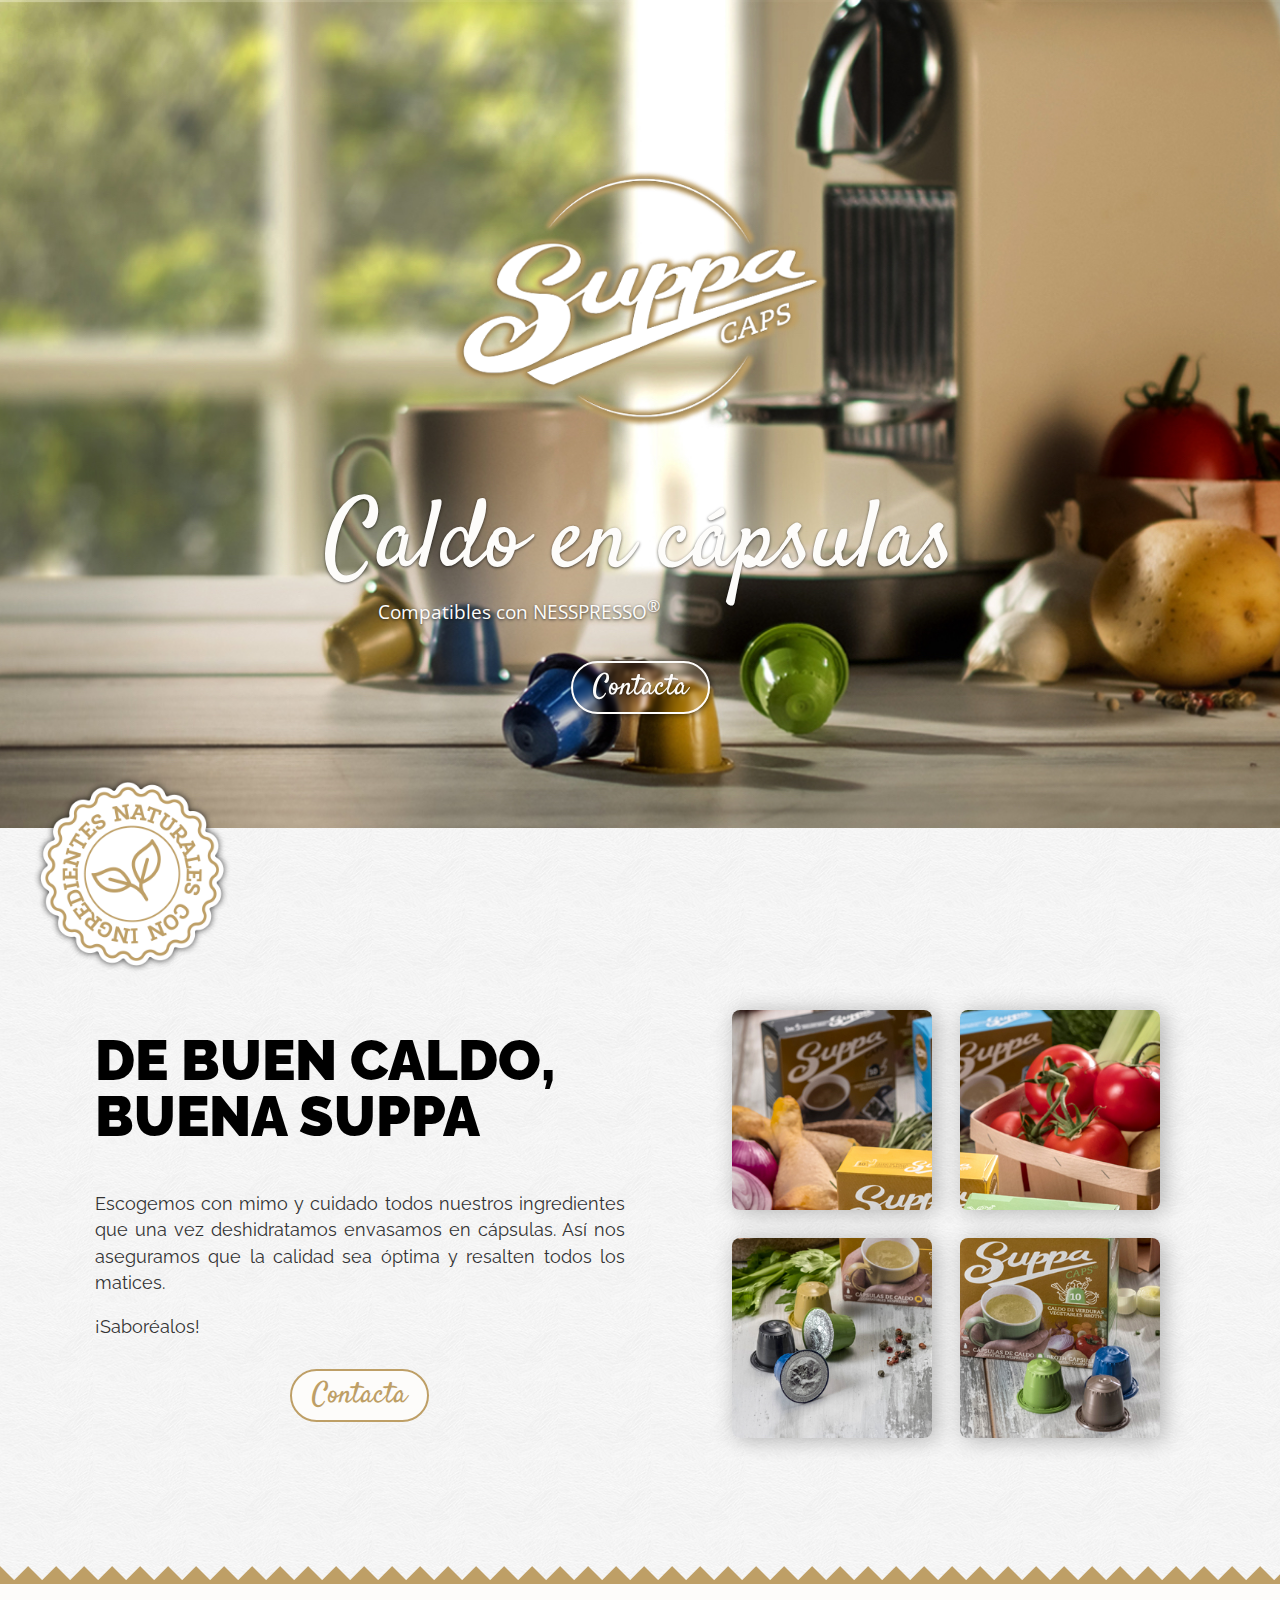
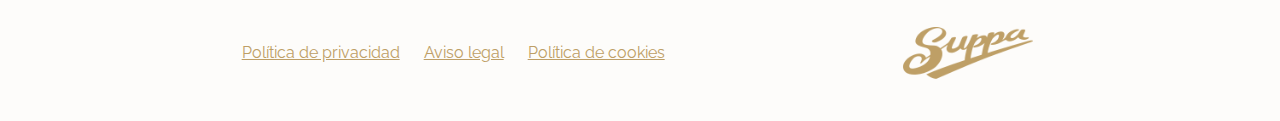
==== index.html @ 43b53b3e "Test preload remove" ====
<!DOCTYPE html>
<html lang="es-ES">

<head>
	<title>Suppa Caps - Caldo en cápsulas</title>
	<meta name="description"
		content="Caldo en cápsulas, compatible con Nespresso. Escoge entre caldo de pollo, caldo de verduras, miso instantáneo, caldo de carne y caldo de pescado.">
	<meta charset="UTF-8">
	<meta name="viewport" content="width=device-width, initial-scale=1.0">
	<link rel="manifest" href="manifest.webmanifest">
	<link rel="robots" href="robots.txt">
	<meta name='robots' content='max-image-preview:large' />
	<link rel="canonical" href="https://suppacaps.com">

	<!-- region OG Media-->
	<meta property='og:title' content='Suppa Caps - Caldo en cápsulas' />
	<meta property='og:image' content='https://suppacaps.com/assets/img/suppa.png' />
	<meta property='og:description'
		content='Caldo en cápsulas, compatible con Nespresso. Escoge entre caldo de pollo, caldo de verduras, miso instantáneo, caldo de carne y caldo de pescado.' />
	<!-- endregion OG Media-->
	<meta name="theme-color" content="#be9f66" />
	<link rel="profile" href="https://gmpg.org/xfn/11">
	<link rel="icon" href="/assets/img/suppa-150x86.png" sizes="32x32" />
	<link rel="icon" href="/assets/img/suppa.png" sizes="192x192" />
	<link rel="apple-touch-icon" href="/assets/img/suppa.png" />
	<meta name="msapplication-TileImage" content="/assets/img/suppa.png" />

	<!-- region preconnects -->
	<link rel="dns-prefetch" href="https://google-analytics.com">
	<link rel="preconnect" href="https://google-analytics.com" crossorigin>
	<!-- endregion preconnects-->
	
	<!-- region preloads -->
	<!--<link rel="preload" href="/assets/img/slide1.jpg" as="image">
	<link rel="preload" href="/assets/img/supp-rounded-logo-white-shadowed.png" as="image">-->
	<!-- endregion preloads -->

	<!-- region fonts -->
	<link rel="dns-prefetch" href="https://fonts.gstatic.com">
	<link rel="preconnect" href="https://fonts.gstatic.com" crossorigin>
	<link rel="preload" as="style"
		href="https://fonts.googleapis.com/css?family=Satisfy:400italic,600italic,300,400,600,700,800|Open+Sans:600%2C400%7CRaleway%3A300%2C400%2C500%2C600%2C700%2C800%2C900&subset=latin,latin-ext,cyrillic,cyrillic-ext&display=swap">
	<link rel="stylesheet" media="print" onload="this.onload=null;this.removeAttribute('media');"
		href="https://fonts.googleapis.com/css?family=Satisfy:400italic,600italic,300,400,600,700,800|Open+Sans:600%2C400%7CRaleway%3A300%2C400%2C500%2C600%2C700%2C800%2C900&subset=latin,latin-ext,cyrillic,cyrillic-ext&display=swap">
	<noscript>
		<link rel="stylesheet"
			href="https://fonts.googleapis.com/css?family=Satisfy:400italic,600italic,300,400,600,700,800|Open+Sans:600%2C400%7CRaleway%3A300%2C400%2C500%2C600%2C700%2C800%2C900&subset=latin,latin-ext,cyrillic,cyrillic-ext&display=swap">
	</noscript>
	<!--endregion fonts-->

	<link rel="stylesheet" href="/assets/css/styles.css" async defer>

	<meta name="google-site-verification" content="Axa9X6Wo3d7UPa6Ewwt0PHG1X1RGajSQG8cs7bwGA0A" />

	<!-- Google tag (gtag.js) -->
	<script async src="https://www.googletagmanager.com/gtag/js?id=G-JDSNF66H5Q"></script>
	<script>
		window.dataLayer = window.dataLayer || [];
		function gtag() { dataLayer.push(arguments); }
		gtag('js', new Date());

		gtag('config', 'G-JDSNF66H5Q');
	</script>
</head>

<body>
	<!-- Google Tag Manager (noscript) -->
	<noscript><iframe src="https://www.googletagmanager.com/ns.html?id=GTM-WFZ5VNM4" height="0" width="0"
			style="display:none;visibility:hidden"></iframe></noscript>
	<!-- End Google Tag Manager (noscript) -->
	<h1 class="fallback">
		Suppa Caps
	</h1>
	<h2 class="fallback">
		Caldo en cápsulas
	</h2>
	<div class="main" id="cta">
		<div class="cta-container">
			<a href="/#cta" class="logo-wrapper">
				<img src="/assets/img/supp-rounded-logo-white-shadowed.png" height="492" width="492"
					alt="Suppa Caps - Caldo en cápsulas">
			</a>
			<div class="text">
				<h1>Caldo en cápsulas</h1>
				<div class="description">Compatibles con NESSPRESSO<sup>®</sup></div>
			</div>
			<a class="contact-btn" href="mailto:info@suppacaps.com">Contacta</a>
		</div>
	</div>
	<div class="section secondary-action">
		<img class="badge-natural" src="/assets/img/seal.png" alt="Con ingredientes naturales"
			title="Con ingredientes naturales" loading="lazy" decoding="async">
		<div class="suppa-gallery">
			<div class="texts">
				<h2>De buen caldo, buena suppa</h2>
				<p>Escogemos con mimo y cuidado todos nuestros ingredientes que una vez deshidratamos envasamos en
					cápsulas. Así nos aseguramos que la calidad sea óptima y resalten todos los matices. </p>
				<p>¡Saboréalos!</p>
				<a class="contact-btn-simple" href="mailto:info@suppacaps.com">Contacta</a>
			</div>
			<div class="images images-cta">
				<img src="/assets/img/suppa-block-1.jpg" height="270" width="270" alt="Caldo de pollo" loading="lazy" decoding="async">
				<img src="/assets/img/suppa-block-2.jpg" height="270" width="270" alt="Caldo de verduras" loading="lazy" decoding="async">
				<img src="/assets/img/suppa-block-3.jpg" height="270" width="270" alt="Miso instantáneo" loading="lazy" decoding="async">
				<img src="/assets/img/suppa-block-4.jpg" height="270" width="270" alt="Caldo de carne" loading="lazy" decoding="async">
			</div>
		</div>
	</div>
	<div class="footer">
		<a href="/#cta" class="logo-wrapper">
			<img src="/assets/img/suppa.png" width="140" height="73" alt="Suppa Caps - Caldo en cápsulas"
				loading="lazy" decoding="async">
		</a>
		<div class="links">
			<a href="/politica-de-privacidad/">Política de privacidad</a>
			<a href="/aviso-legal/">Aviso legal</a>
			<a href="/politica-de-cookies/">Política de cookies</a>
		</div>
	</div>
</body>

</html>
---- assets/css/styles.css ----
body,
html {
	margin: 0;
	background-color: rgb(253, 252, 250);
	scroll-behavior: smooth;
}

.fallback {
	display: none;
}

.main {
	background-image: url("../img/slide1.jpg");
	display: flex;
	justify-content: center;
	height: 92vh;
	width: 100vw;
	background-position: center;
	min-height: 350px;
	min-height: 350px;
	background-repeat: no-repeat;
	background-size: cover;
	overflow: hidden;
}

.cta-container {
	display: flex;
	flex-direction: column;
	justify-content: center;
	align-items: center;
	font-family: 'Satisfy';
	color: #fdfcfa;
	text-shadow: 0 1px 3px #0000009e;
	padding: 32px;
	padding-top: 0;
}

.cta-container img {
	aspect-ratio: 1/1;
	width: 100%;
	height: auto;
}

.cta-container h1 {
	font-weight: 400;
	font-size: 6rem;
	margin: 0;
	text-align: center;
	line-height: 1;
	margin: 36px 0;
}

.cta-container div.description {
	top: -34px;
	position: relative;
	display: inline;
	left: 53px;
	font-size: 1.2rem;
	font-family: 'Open Sans';
}

.badge-natural {
	position: absolute;
	top: -55px;
	max-width: 26%;
	min-width: 100px;
	width: 200px;
	left: 2rem;
}

.contact-btn,
.contact-btn-simple {
	font-family: Satisfy;
	color: #fdfcfa;
	text-decoration: none;
	font-size: 1.8rem;
	border-radius: 50px;
	padding: 4px 20px;
	text-align: center;
	margin: 0rem 0;
	transition: text-shadow .6s, background-color .6s, color .6s, border-color .6s, box-shadow .6s;
	user-select: none;
}

.contact-btn {
	border: 2px solid #fdfcfa;
	box-shadow: 1px 0px 6px #000000b8;
	backdrop-filter: blur(2px);
}

.contact-btn:hover,
.contact-btn-simple {
	background-color: rgba(253, 252, 250, .95);
	color: #be9f66;
	text-shadow: none;
	border: 2px solid #be9f66;
}

.contact-btn-simple {
	margin-top: 1em;
	display: block;
	width: fit-content;
	margin-left: auto;
	margin-right: auto;
}

.contact-btn-simple:hover {
	box-shadow: 1px 0px 10px #00000036;
}

.section.secondary-action {
	display: flex;
	position: relative;
	padding: 10% 6%;
	justify-content: center;
	align-items: center;
	background-image: url("../img/texture.jpg");
	background-repeat: repeat;
}

.suppa-gallery {
	flex-direction: row;
	display: flex;
	flex-wrap: wrap;
	width: 100%;
	gap: 4%;
	justify-content: space-around;
	align-items: center;
	font-family: 'Raleway';
}

.suppa-gallery>* {
	margin-top: 2%;
	margin-top: 2.5em;
}

.suppa-gallery .texts {
	max-width: 530px;
	padding: 4px;
	margin: 8px;
}

.suppa-gallery .texts h2 {
	font-weight: 900;
	font-size: 3.5rem;
	text-transform: uppercase;
	line-height: 1;
}

.suppa-gallery .texts p {
	text-align: justify;
	font-size: 1.1em;
	line-height: 1.5;
	color: #333;
}

.suppa-gallery .images {
	min-width: 460px;
	max-width: 503px;
	display: flex;
	align-items: center;
	flex-wrap: wrap;
	justify-content: center;
}

.suppa-gallery .images img {
	width: 200px;
	height: 200px;
	margin: 14px;
	border-radius: 8px;
	box-shadow: 4px 2px 22px #00000047;
	object-fit: cover;
}

.footer {
	display: flex;
    align-items: center;
    justify-content: space-evenly;
    position: relative;
    padding: 2em;
    border-top: 4px solid #be9f66;
    flex-direction: row-reverse;
    gap: 1.5em;
	flex-wrap: wrap;
}

.footer:before {
	content: " ";
	position: absolute;
	background: url(../img/triangle-gold.png);
	background-repeat: repeat;
	width: 100%;
	height: 14px;
	left: 0;
	top: -18px;
}

.footer img {
	max-width: 140px;
}

.footer .links {
	display: flex;
    justify-content: space-evenly;
	text-align: center;
    align-items: center;
    flex-wrap: wrap;
    gap: 1.5em;
}

.footer .links a {
	color: #be9f66;
	font-family: 'Raleway';
}

.footer .links a:hover {
	text-decoration: none;
}

.logo-wrapper {
	display: contents;
}

.cta-container .logo-wrapper {
	width: 60%;
	display: flex;
	flex: 0;
}

@media (hover: none) {
	.contact-btn {
		background-color: rgba(253, 252, 250, .95);
		color: #be9f66;
		text-shadow: none;
		border-color: #be9f66;
	}
}

@media (max-width: 530px) {
	.suppa-gallery .images {
		width: 100%;
		gap: 14px;
		min-width: auto;
	}

	.suppa-gallery .images img {
		flex: 1;
		width: inherit;
		height: auto;
		margin: 0;
		max-width: 40%;
	}

	.contact-btn-simple {
		margin-left: auto;
		margin-right: auto;
	}
}

@media (max-height: 600px) {
	.main {
		height: auto;
	}
}
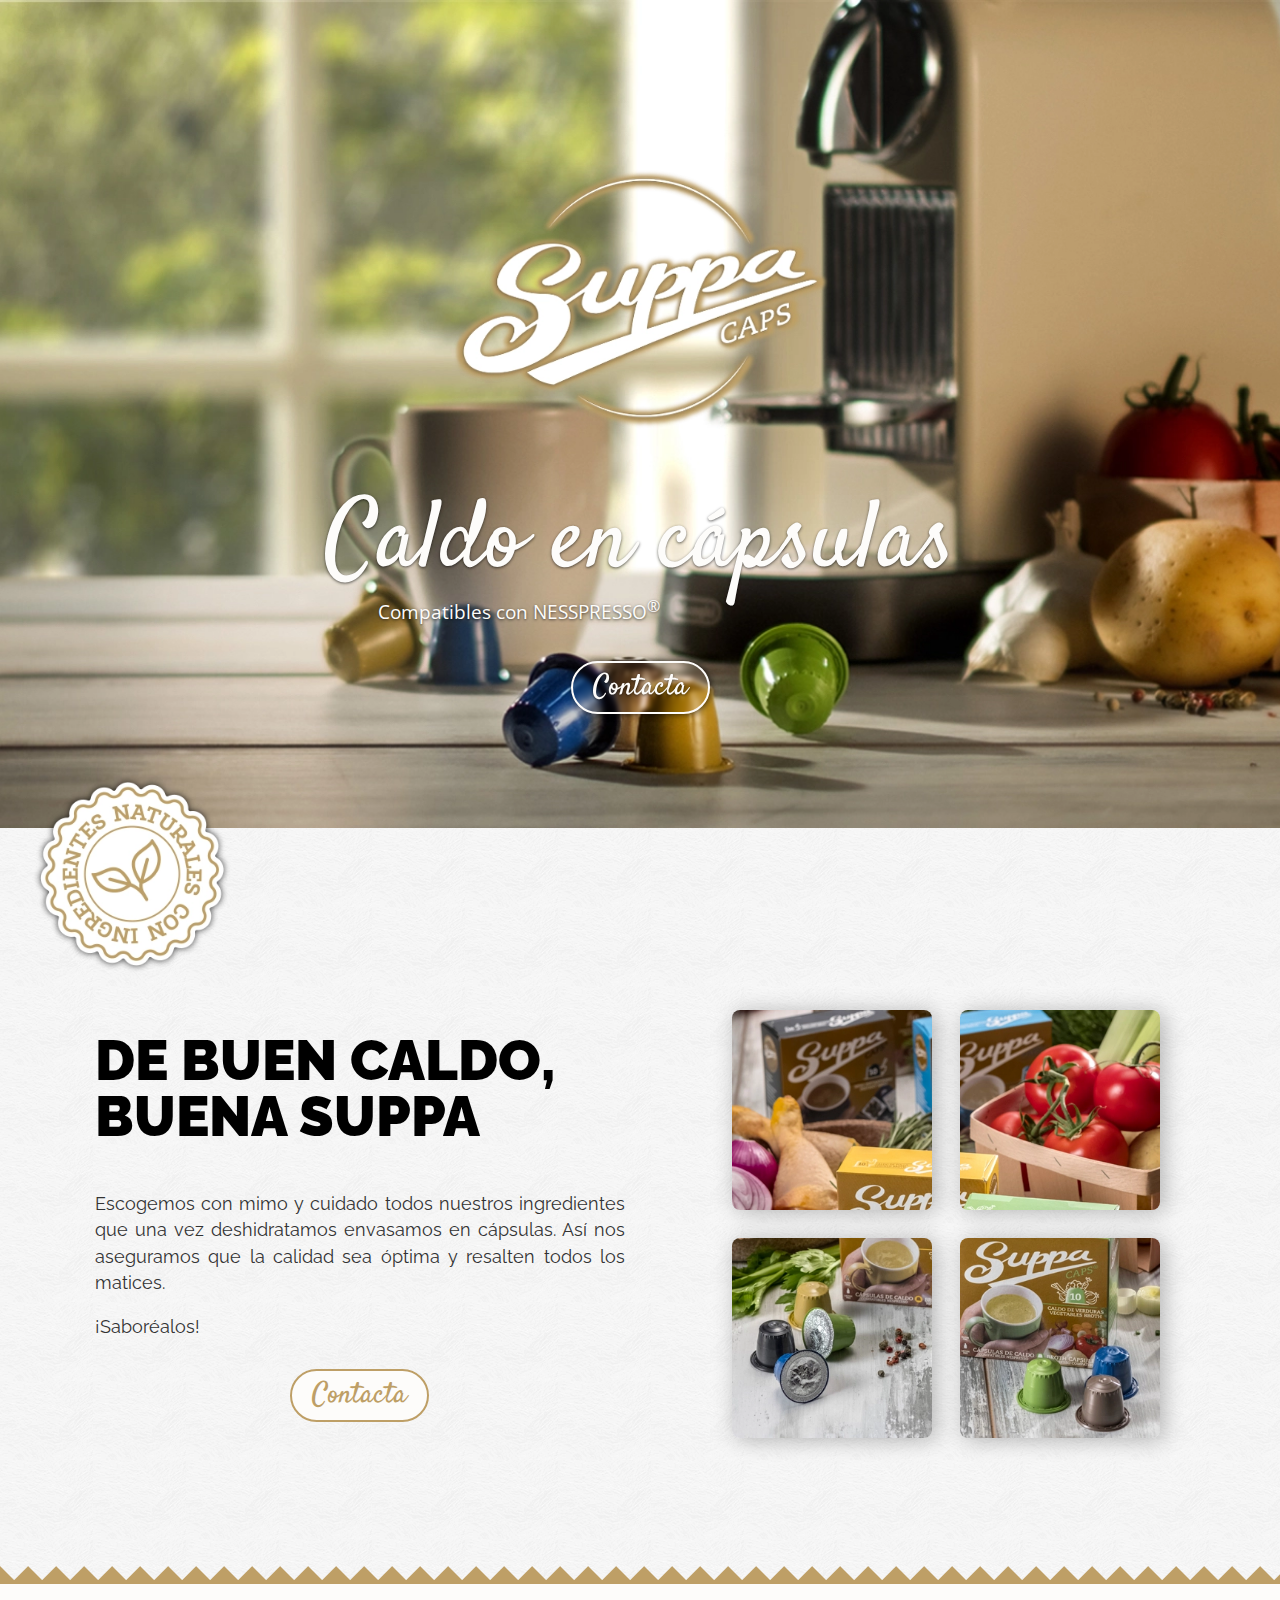
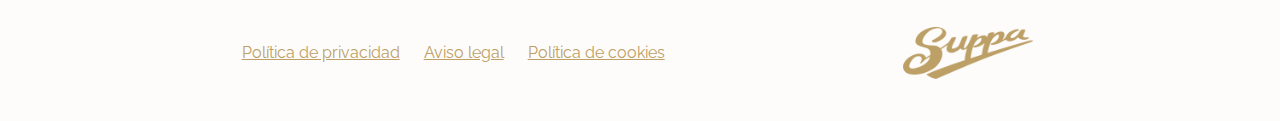
==== commit f989618a: "Add webp images" ====
--- a/index.html
+++ b/index.html
@@ -31,8 +31,7 @@
 	<!-- endregion preconnects-->
 	
 	<!-- region preloads -->
-	<!--<link rel="preload" href="/assets/img/slide1.jpg" as="image">
-	<link rel="preload" href="/assets/img/supp-rounded-logo-white-shadowed.png" as="image">-->
+	<link rel="preload" href="/assets/img/slide1.webp" as="image">
 	<!-- endregion preloads -->
 
 	<!-- region fonts -->
@@ -77,7 +76,7 @@
 	<div class="main" id="cta">
 		<div class="cta-container">
 			<a href="/#cta" class="logo-wrapper">
-				<img src="/assets/img/supp-rounded-logo-white-shadowed.png" height="492" width="492"
+				<img src="/assets/img/supp-rounded-logo-white-shadowed.webp" height="492" width="492"
 					alt="Suppa Caps - Caldo en cápsulas">
 			</a>
 			<div class="text">
@@ -88,7 +87,7 @@
 		</div>
 	</div>
 	<div class="section secondary-action">
-		<img class="badge-natural" src="/assets/img/seal.png" alt="Con ingredientes naturales"
+		<img class="badge-natural" src="/assets/img/seal.webp" alt="Con ingredientes naturales"
 			title="Con ingredientes naturales" loading="lazy" decoding="async">
 		<div class="suppa-gallery">
 			<div class="texts">
@@ -99,16 +98,16 @@
 				<a class="contact-btn-simple" href="mailto:info@suppacaps.com">Contacta</a>
 			</div>
 			<div class="images images-cta">
-				<img src="/assets/img/suppa-block-1.jpg" height="270" width="270" alt="Caldo de pollo" loading="lazy" decoding="async">
-				<img src="/assets/img/suppa-block-2.jpg" height="270" width="270" alt="Caldo de verduras" loading="lazy" decoding="async">
-				<img src="/assets/img/suppa-block-3.jpg" height="270" width="270" alt="Miso instantáneo" loading="lazy" decoding="async">
-				<img src="/assets/img/suppa-block-4.jpg" height="270" width="270" alt="Caldo de carne" loading="lazy" decoding="async">
+				<img src="/assets/img/suppa-block-1.webp" height="270" width="270" alt="Caldo de pollo" loading="lazy" decoding="async">
+				<img src="/assets/img/suppa-block-2.webp" height="270" width="270" alt="Caldo de verduras" loading="lazy" decoding="async">
+				<img src="/assets/img/suppa-block-3.webp" height="270" width="270" alt="Miso instantáneo" loading="lazy" decoding="async">
+				<img src="/assets/img/suppa-block-4.webp" height="270" width="270" alt="Caldo de carne" loading="lazy" decoding="async">
 			</div>
 		</div>
 	</div>
 	<div class="footer">
 		<a href="/#cta" class="logo-wrapper">
-			<img src="/assets/img/suppa.png" width="140" height="73" alt="Suppa Caps - Caldo en cápsulas"
+			<img src="/assets/img/suppa.webp" width="140" height="73" alt="Suppa Caps - Caldo en cápsulas"
 				loading="lazy" decoding="async">
 		</a>
 		<div class="links">
--- a/assets/css/styles.css
+++ b/assets/css/styles.css
@@ -10,7 +10,7 @@
 }
 
 .main {
-	background-image: url("../img/slide1.jpg");
+	background-image: url("../img/slide1.webp");
 	display: flex;
 	justify-content: center;
 	height: 92vh;
@@ -114,7 +114,7 @@
 	padding: 10% 6%;
 	justify-content: center;
 	align-items: center;
-	background-image: url("../img/texture.jpg");
+	background-image: url("../img/texture.webp");
 	background-repeat: repeat;
 }
 
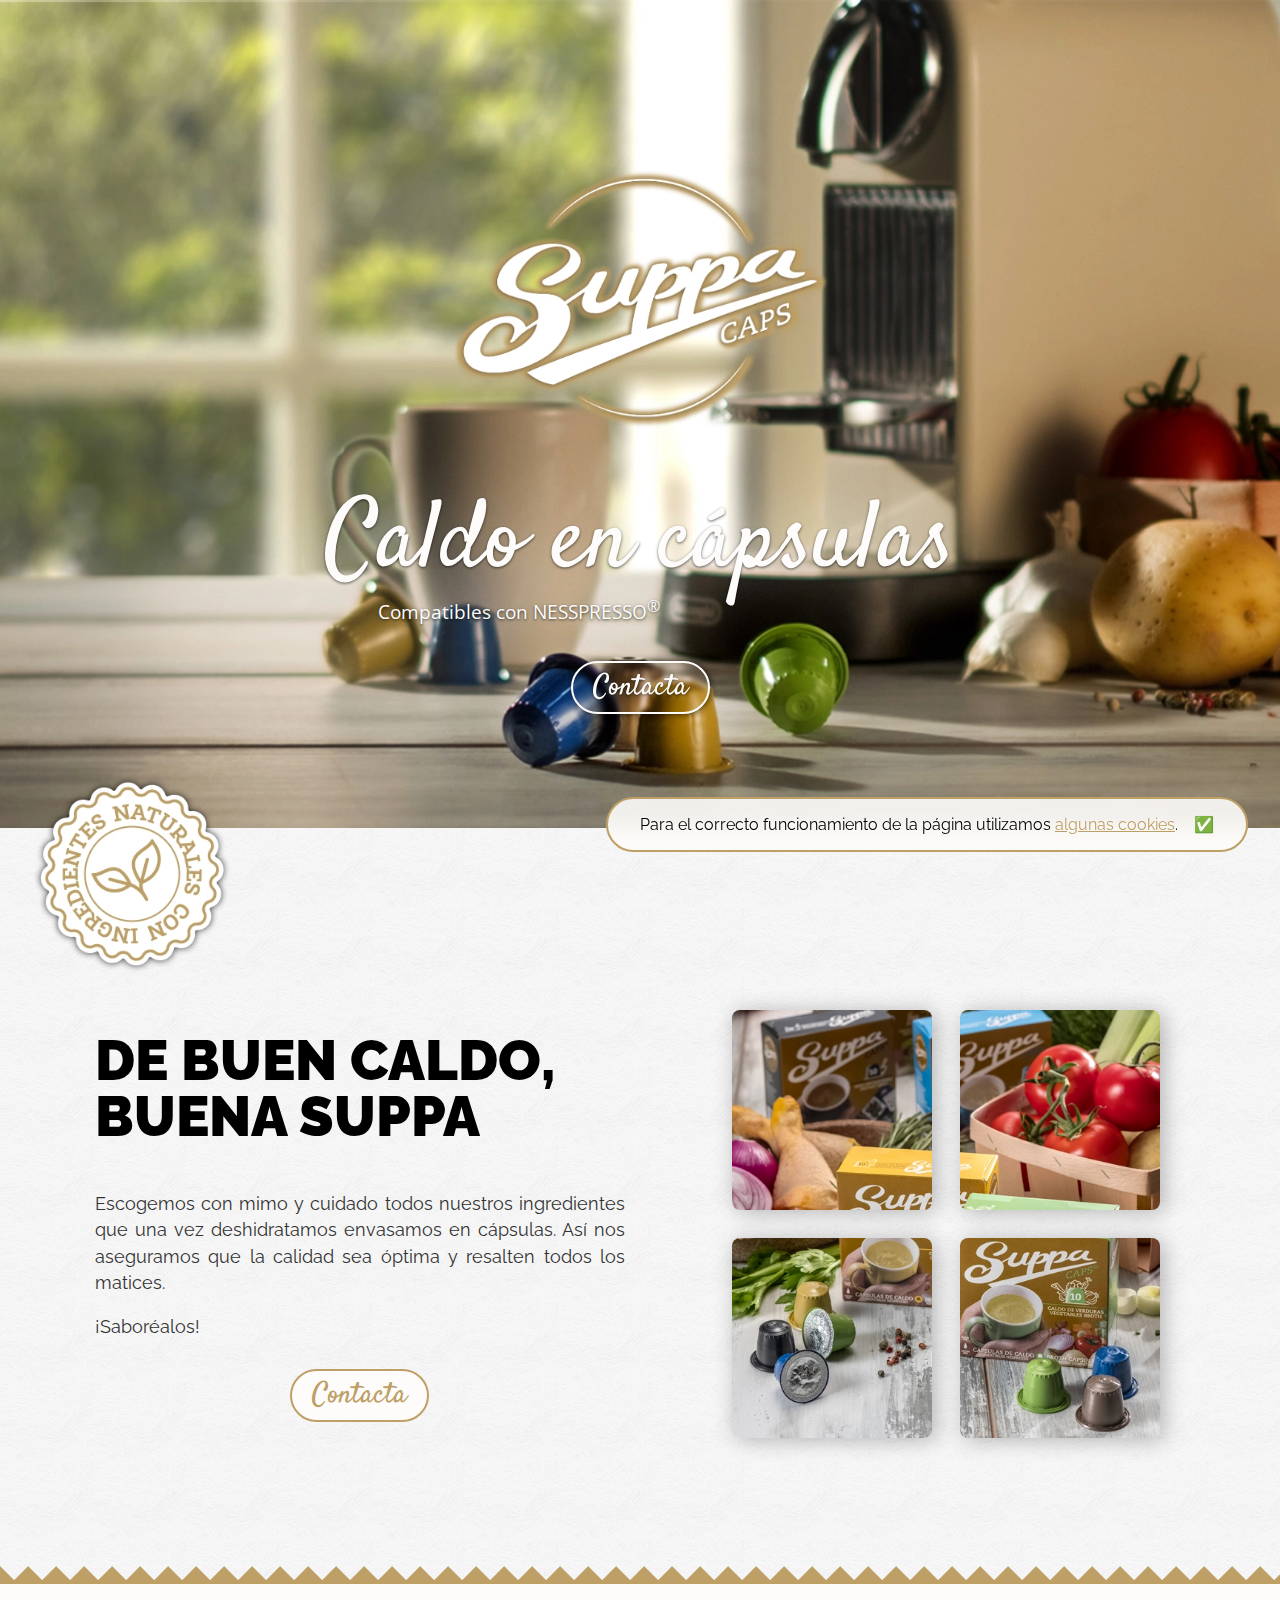
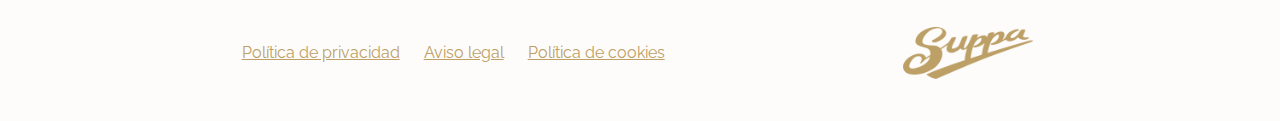
==== commit 85b0fde5: "Add cookies notice banner" ====
--- a/index.html
+++ b/index.html
@@ -7,34 +7,37 @@
 		content="Caldo en cápsulas, compatible con Nespresso. Escoge entre caldo de pollo, caldo de verduras, miso instantáneo, caldo de carne y caldo de pescado.">
 	<meta charset="UTF-8">
 	<meta name="viewport" content="width=device-width, initial-scale=1.0">
+
 	<link rel="manifest" href="manifest.webmanifest">
 	<link rel="robots" href="robots.txt">
+	<link rel="canonical" href="https://suppacaps.com">
 	<meta name='robots' content='max-image-preview:large' />
-	<link rel="canonical" href="https://suppacaps.com">
 
-	<!-- region OG Media-->
-	<meta property='og:title' content='Suppa Caps - Caldo en cápsulas' />
-	<meta property='og:image' content='https://suppacaps.com/assets/img/suppa.png' />
-	<meta property='og:description'
-		content='Caldo en cápsulas, compatible con Nespresso. Escoge entre caldo de pollo, caldo de verduras, miso instantáneo, caldo de carne y caldo de pescado.' />
-	<!-- endregion OG Media-->
 	<meta name="theme-color" content="#be9f66" />
-	<link rel="profile" href="https://gmpg.org/xfn/11">
 	<link rel="icon" href="/assets/img/suppa-150x86.png" sizes="32x32" />
 	<link rel="icon" href="/assets/img/suppa.png" sizes="192x192" />
 	<link rel="apple-touch-icon" href="/assets/img/suppa.png" />
 	<meta name="msapplication-TileImage" content="/assets/img/suppa.png" />
 
-	<!-- region preconnects -->
+	<!-- #region OG Media-->
+	<meta property='og:title' content='Suppa Caps - Caldo en cápsulas' />
+	<meta property='og:image' content='https://suppacaps.com/assets/img/suppa.png' />
+	<meta property='og:description'
+		content='Caldo en cápsulas, compatible con Nespresso. Escoge entre caldo de pollo, caldo de verduras, miso instantáneo, caldo de carne y caldo de pescado.' />
+	<!-- #endregion OG Media-->
+
+	<!-- #region preconnects -->
 	<link rel="dns-prefetch" href="https://google-analytics.com">
 	<link rel="preconnect" href="https://google-analytics.com" crossorigin>
-	<!-- endregion preconnects-->
-	
-	<!-- region preloads -->
-	<link rel="preload" href="/assets/img/slide1.webp" as="image">
-	<!-- endregion preloads -->
+	<!-- #endregion preconnects-->
 
-	<!-- region fonts -->
+	<!-- #region preloads -->
+	<link rel="preload" href="/assets/img/slide1.webp" as="image" fetchpriority="high">
+	<!-- #endregion preloads -->
+
+	<link rel="stylesheet" href="/assets/css/styles.css">
+
+	<!-- #region fonts -->
 	<link rel="dns-prefetch" href="https://fonts.gstatic.com">
 	<link rel="preconnect" href="https://fonts.gstatic.com" crossorigin>
 	<link rel="preload" as="style"
@@ -45,14 +48,14 @@
 		<link rel="stylesheet"
 			href="https://fonts.googleapis.com/css?family=Satisfy:400italic,600italic,300,400,600,700,800|Open+Sans:600%2C400%7CRaleway%3A300%2C400%2C500%2C600%2C700%2C800%2C900&subset=latin,latin-ext,cyrillic,cyrillic-ext&display=swap">
 	</noscript>
-	<!--endregion fonts-->
+	<!-- #endregion fonts-->
 
-	<link rel="stylesheet" href="/assets/css/styles.css" async defer>
 
+	<!-- #region google-->
 	<meta name="google-site-verification" content="Axa9X6Wo3d7UPa6Ewwt0PHG1X1RGajSQG8cs7bwGA0A" />
 
 	<!-- Google tag (gtag.js) -->
-	<script async src="https://www.googletagmanager.com/gtag/js?id=G-JDSNF66H5Q"></script>
+	<script defer src="https://www.googletagmanager.com/gtag/js?id=G-JDSNF66H5Q"></script>
 	<script>
 		window.dataLayer = window.dataLayer || [];
 		function gtag() { dataLayer.push(arguments); }
@@ -60,13 +63,16 @@
 
 		gtag('config', 'G-JDSNF66H5Q');
 	</script>
+	<!-- #endregion google-->
+
+	<!-- #region own scripts-->
+	<script src="/assets/js/cookies-banner.js" defer async></script>
+	<!-- #endregion own scripts-->
 </head>
 
 <body>
-	<!-- Google Tag Manager (noscript) -->
 	<noscript><iframe src="https://www.googletagmanager.com/ns.html?id=GTM-WFZ5VNM4" height="0" width="0"
 			style="display:none;visibility:hidden"></iframe></noscript>
-	<!-- End Google Tag Manager (noscript) -->
 	<h1 class="fallback">
 		Suppa Caps
 	</h1>
@@ -75,7 +81,7 @@
 	</h2>
 	<div class="main" id="cta">
 		<div class="cta-container">
-			<a href="/#cta" class="logo-wrapper">
+			<a class="logo-wrapper">
 				<img src="/assets/img/supp-rounded-logo-white-shadowed.webp" height="492" width="492"
 					alt="Suppa Caps - Caldo en cápsulas">
 			</a>
@@ -98,10 +104,14 @@
 				<a class="contact-btn-simple" href="mailto:info@suppacaps.com">Contacta</a>
 			</div>
 			<div class="images images-cta">
-				<img src="/assets/img/suppa-block-1.webp" height="270" width="270" alt="Caldo de pollo" loading="lazy" decoding="async">
-				<img src="/assets/img/suppa-block-2.webp" height="270" width="270" alt="Caldo de verduras" loading="lazy" decoding="async">
-				<img src="/assets/img/suppa-block-3.webp" height="270" width="270" alt="Miso instantáneo" loading="lazy" decoding="async">
-				<img src="/assets/img/suppa-block-4.webp" height="270" width="270" alt="Caldo de carne" loading="lazy" decoding="async">
+				<img src="/assets/img/suppa-block-1.webp" height="270" width="270" alt="Caldo de pollo" loading="lazy"
+					decoding="async">
+				<img src="/assets/img/suppa-block-2.webp" height="270" width="270" alt="Caldo de verduras"
+					loading="lazy" decoding="async">
+				<img src="/assets/img/suppa-block-3.webp" height="270" width="270" alt="Miso instantáneo" loading="lazy"
+					decoding="async">
+				<img src="/assets/img/suppa-block-4.webp" height="270" width="270" alt="Caldo de carne" loading="lazy"
+					decoding="async">
 			</div>
 		</div>
 	</div>
--- a/assets/css/styles.css
+++ b/assets/css/styles.css
@@ -208,12 +208,15 @@
     gap: 1.5em;
 }
 
+.footer .links a, .link {
+	color: #be9f66;
+}
+
 .footer .links a {
-	color: #be9f66;
 	font-family: 'Raleway';
 }
 
-.footer .links a:hover {
+.footer .links a:hover, .link:hover {
 	text-decoration: none;
 }
 
@@ -225,6 +228,44 @@
 	width: 60%;
 	display: flex;
 	flex: 0;
+}
+
+.can-disable {
+	transition: opacity 1s;
+}
+
+.disabled {
+	opacity: 0 !important;
+}
+
+.cookies-banner {
+	font-family: 'Raleway';
+    position: fixed;
+    bottom: 0;
+    right: 0;
+    display: flex;
+    align-items: center;
+    justify-content: center;
+	flex-wrap: wrap;
+    padding: 1rem 2rem;
+    margin: 3rem 2rem;
+    background: rgb(253 252 250 / 90%);
+    border-radius: 60px;
+    gap: 1rem;
+    border: 2px solid #be9f66;
+    backdrop-filter: blur(10px);
+	-webkit-backdrop-filter: blur(10px);
+	opacity: 1;
+}
+
+.cookies-banner .banner-content {
+	text-align: center;
+	text-shadow: 0 1px 3px #ffffffd1;
+}
+
+#close-button {
+	text-decoration: none;
+	cursor: pointer;
 }
 
 @media (hover: none) {
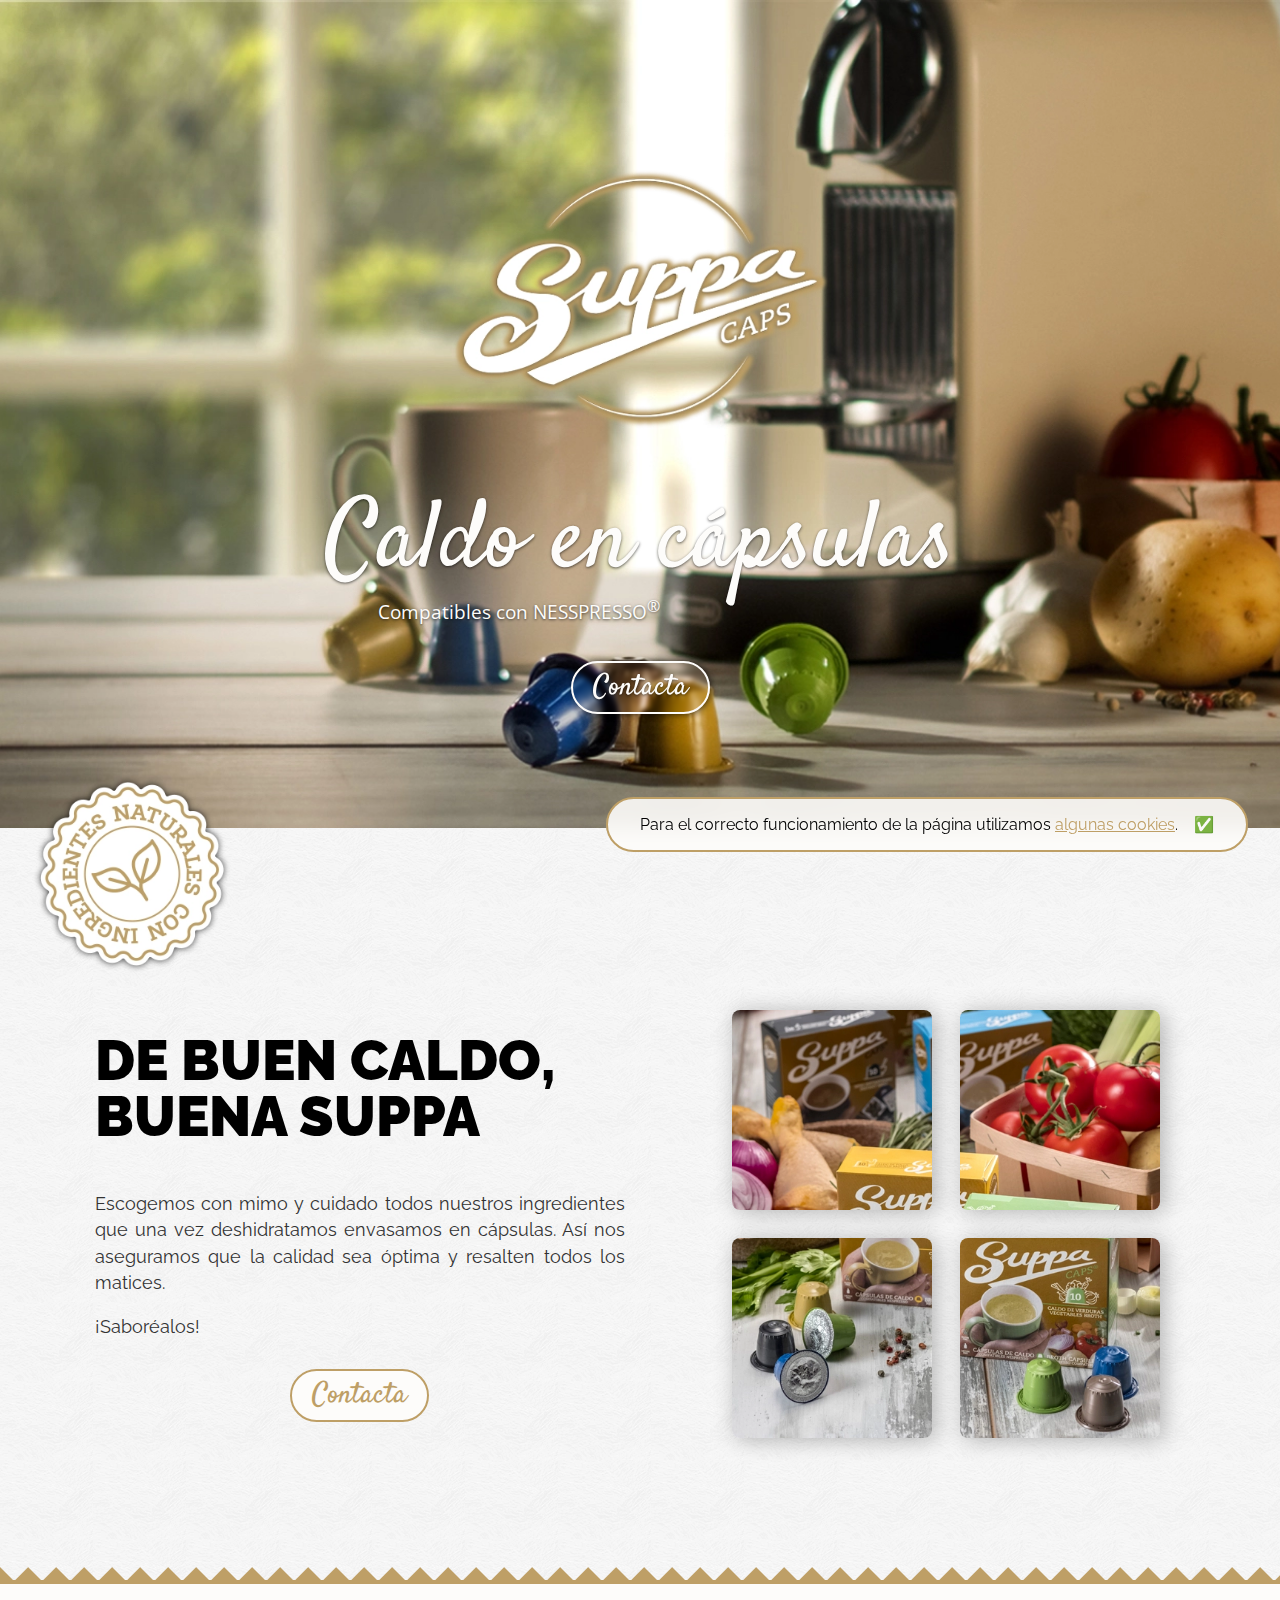
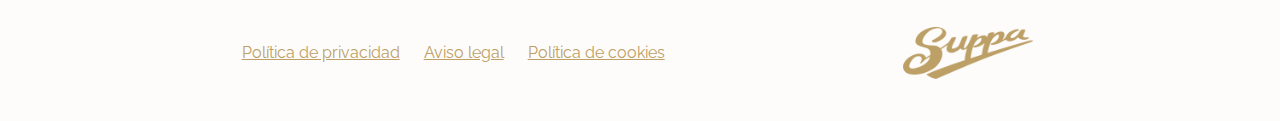
==== commit ef75e4f3: "Fix some things" ====
--- a/index.html
+++ b/index.html
@@ -55,7 +55,7 @@
 	<meta name="google-site-verification" content="Axa9X6Wo3d7UPa6Ewwt0PHG1X1RGajSQG8cs7bwGA0A" />
 
 	<!-- Google tag (gtag.js) -->
-	<script defer src="https://www.googletagmanager.com/gtag/js?id=G-JDSNF66H5Q"></script>
+	<script defer async src="https://www.googletagmanager.com/gtag/js?id=G-JDSNF66H5Q"></script>
 	<script>
 		window.dataLayer = window.dataLayer || [];
 		function gtag() { dataLayer.push(arguments); }
@@ -81,7 +81,7 @@
 	</h2>
 	<div class="main" id="cta">
 		<div class="cta-container">
-			<a class="logo-wrapper">
+			<a href="#cta" class="logo-wrapper" style="cursor: initial;">
 				<img src="/assets/img/supp-rounded-logo-white-shadowed.webp" height="492" width="492"
 					alt="Suppa Caps - Caldo en cápsulas">
 			</a>
--- a/assets/css/styles.css
+++ b/assets/css/styles.css
@@ -192,7 +192,7 @@
 	width: 100%;
 	height: 14px;
 	left: 0;
-	top: -18px;
+	top: -17.5px;
 }
 
 .footer img {
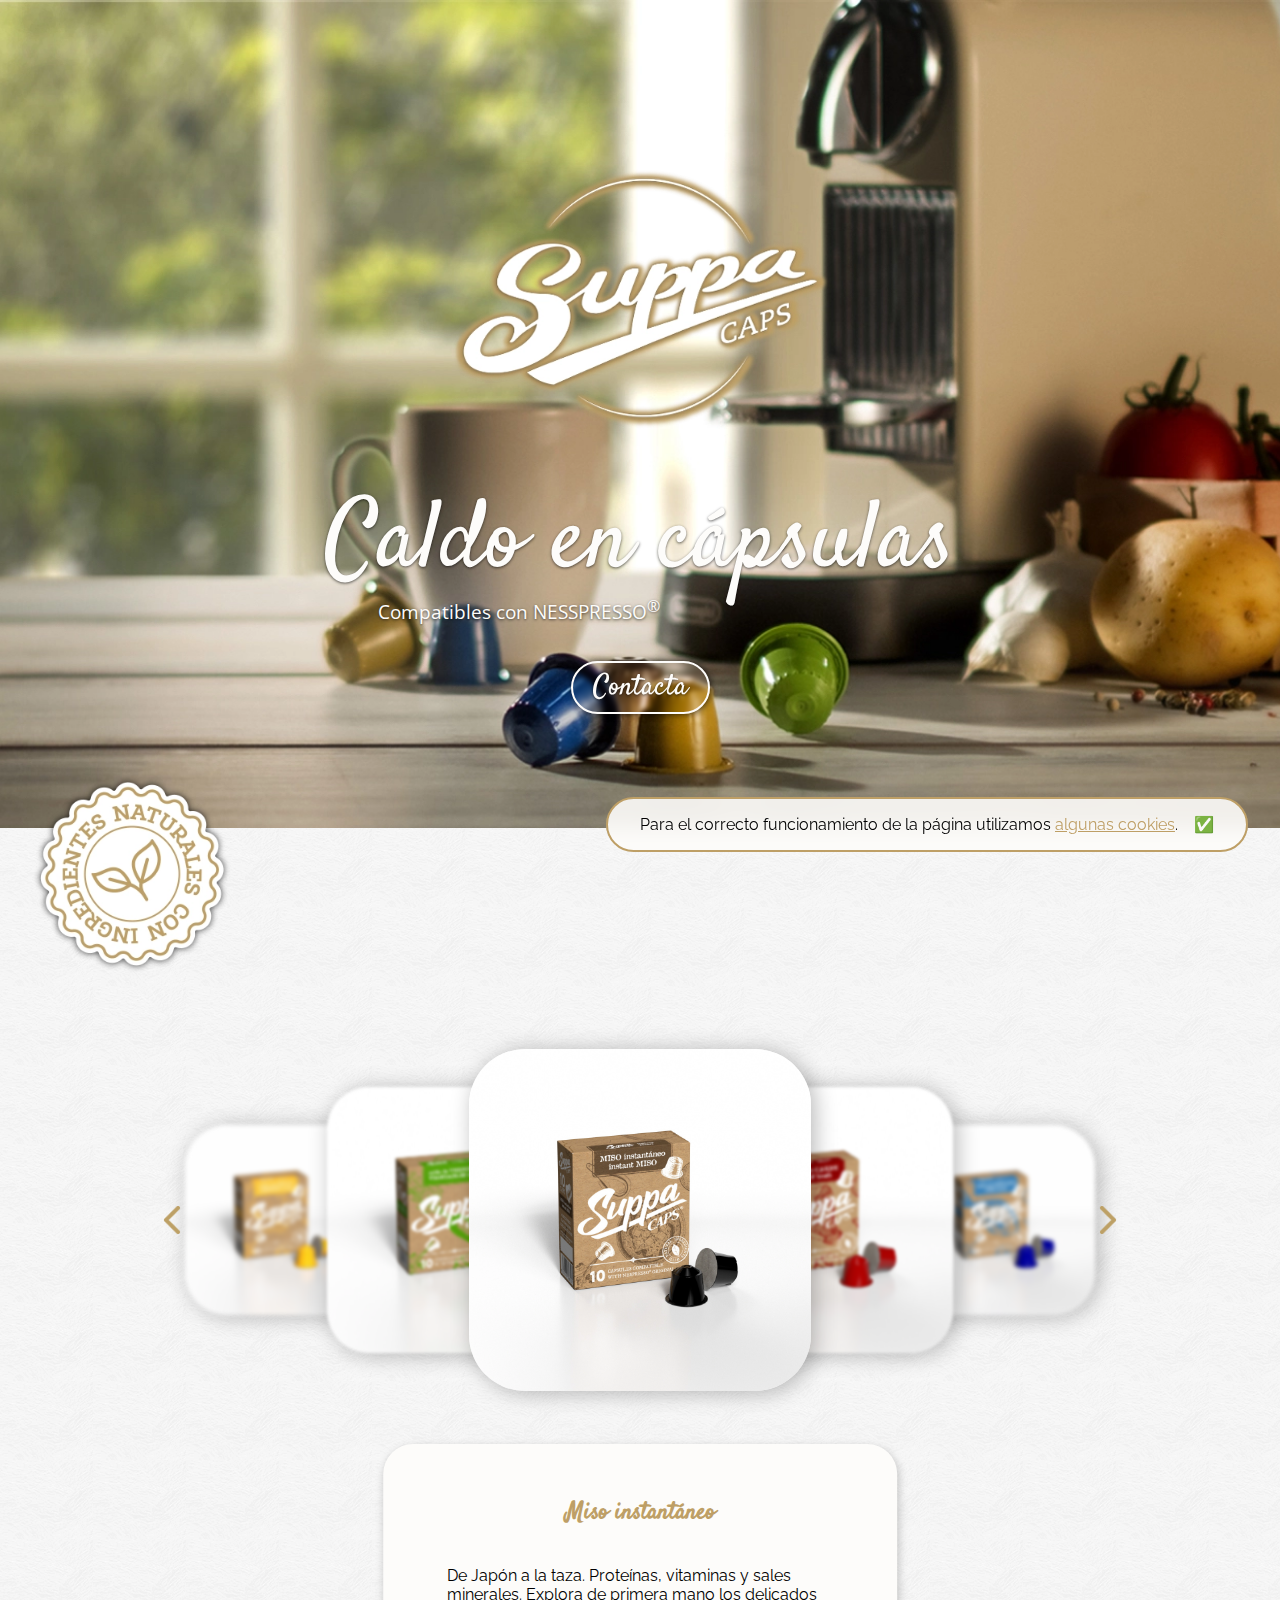
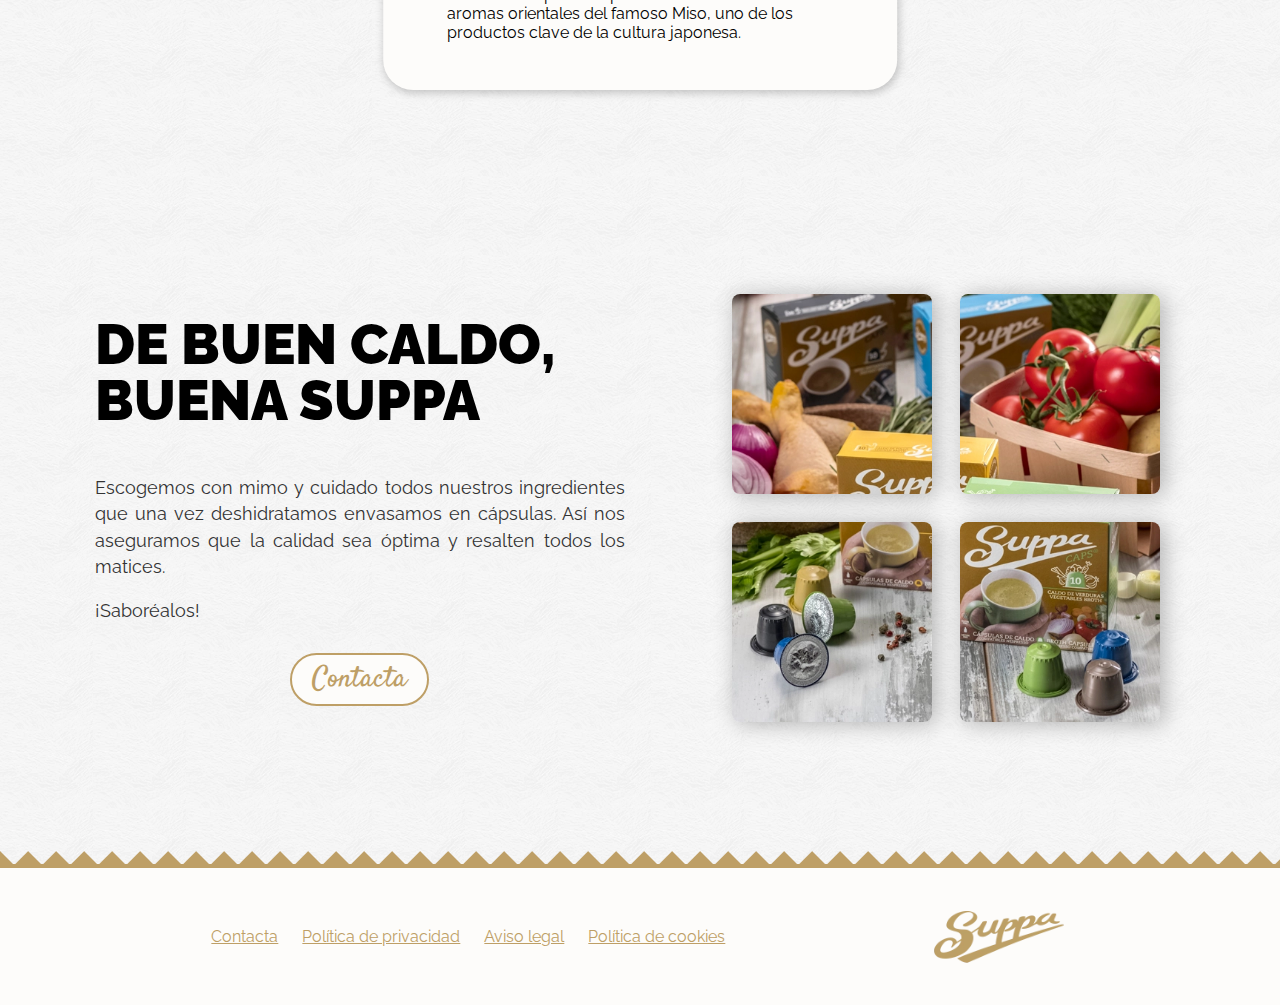
==== commit 335284bb: "WIP: Add all suppa models to storefront" ====
--- a/index.html
+++ b/index.html
@@ -67,6 +67,7 @@
 
 	<!-- #region own scripts-->
 	<script src="/assets/js/cookies-banner.js" defer async></script>
+	<script src="/assets/js/main.js" defer async></script>
 	<!-- #endregion own scripts-->
 </head>
 
@@ -95,6 +96,98 @@
 	<div class="section secondary-action">
 		<img class="badge-natural" src="/assets/img/seal.webp" alt="Con ingredientes naturales"
 			title="Con ingredientes naturales" loading="lazy" decoding="async">
+		<div class="store" id="store">
+			<div class="store-elem">
+				<div class="header">
+					<img src="/assets/img/suppa-pollo.webp" loading="lazy" decoding="async"
+						alt="Caldo de pollo en cápsulas para Nespresso">
+				</div>
+				<div class="content">
+					<h2 class="name">Caldo de pollo</h2>
+					<p class="description">
+						Seguramente el caldo más universal y reconfortante para cualquier día. Goza de todo el sabor de
+						un caldo de pollo tradicional.
+					</p>
+					<div class="input-number-plus-minus">
+						<button onclick="decreaseBoxes('boxes-chickenBoxesInput')">-</button>
+						<input type="number" min="0" id="boxes-chickenBoxesInput" value="0">
+						<button onclick="increaseBoxes('boxes-chickenBoxesInput')">+</button>
+					</div>
+				</div>
+			</div>
+			<div class="store-elem">
+				<div class="header">
+					<img src="/assets/img/suppa-vegetables.webp" loading="lazy" decoding="async"
+						alt="Caldo de verduras en cápsulas para Nespresso">
+				</div>
+				<div class="content">
+					<h2 class="name">Caldo de verduras</h2>
+					<p class="description">
+						Natural, como la vida misma. Suave, fresco y agradable. Acompaña los mejores momentos con el
+						mejor caldo de verduras; sabor vegetal con unas notas de espinacas.
+					</p>
+					<div class="input-number-plus-minus">
+						<button onclick="decreaseBoxes('boxes-vegetalBoxesInput')">-</button>
+						<input type="number" min="0" id="boxes-vegetalBoxesInput" value="0">
+						<button onclick="increaseBoxes('boxes-vegetalBoxesInput')">+</button>
+					</div>
+				</div>
+			</div>
+			<div class="store-elem">
+				<div class="header">
+					<img src="/assets/img/suppa-miso.webp" loading="lazy" decoding="async"
+						alt="Miso en cápsulas para Nespresso">
+				</div>
+				<div class="content">
+					<h2 class="name">Miso instantáneo</h2>
+					<p class="description">
+						De Japón a la taza. Proteínas, vitaminas y sales minerales. Explora de primera mano los
+						delicados aromas orientales del famoso Miso, uno de los productos clave de la cultura japonesa.
+					</p>
+					<div class="input-number-plus-minus">
+						<button onclick="decreaseBoxes('boxes-misoBoxesInput')">-</button>
+						<input type="number" min="0" id="boxes-misoBoxesInput" value="0">
+						<button onclick="increaseBoxes('boxes-misoBoxesInput')">+</button>
+					</div>
+				</div>
+			</div>
+			<div class="store-elem">
+				<div class="header">
+					<img src="/assets/img/suppa-carne.webp" loading="lazy" decoding="async"
+						alt="Caldo de carne en cápsulas para Nespresso">
+				</div>
+				<div class="content">
+					<h2 class="name">Caldo de carne</h2>
+					<p class="description">
+						Proporcionado y gustoso. Para los amantes del sabor con raíces y matices. Despierta tus sentidos
+						con este sabroso caldo de carne.
+					</p>
+					<div class="input-number-plus-minus">
+						<button onclick="decreaseBoxes('boxes-meatBoxesInput')">-</button>
+						<input type="number" min="0" id="boxes-meatBoxesInput" value="0">
+						<button onclick="increaseBoxes('boxes-meatBoxesInput')">+</button>
+					</div>
+				</div>
+			</div>
+			<div class="store-elem">
+				<div class="header">
+					<img src="/assets/img/suppa-pescado.webp" loading="lazy" decoding="async"
+						alt="Caldo de pescado en cápsulas para Nespresso">
+				</div>
+				<div class="content">
+					<h2 class="name">Caldo de pescado</h2>
+					<p class="description">
+						Para los amantes del mar. Genuino y sorprendente. El mejor caldo de pescado, siguiendo las
+						antiguas recetas de los pescadores.
+					</p>
+					<div class="input-number-plus-minus">
+						<button onclick="decreaseBoxes('boxes-fishBoxesInput')">-</button>
+						<input type="number" min="0" id="boxes-fishBoxesInput" value="0">
+						<button onclick="increaseBoxes('boxes-fishBoxesInput')">+</button>
+					</div>
+				</div>
+			</div>
+		</div>
 		<div class="suppa-gallery">
 			<div class="texts">
 				<h2>De buen caldo, buena suppa</h2>
@@ -121,6 +214,7 @@
 				loading="lazy" decoding="async">
 		</a>
 		<div class="links">
+			<a href="mailto:info@suppacaps.com">Contacta</a>
 			<a href="/politica-de-privacidad/">Política de privacidad</a>
 			<a href="/aviso-legal/">Aviso legal</a>
 			<a href="/politica-de-cookies/">Política de cookies</a>
--- a/assets/css/styles.css
+++ b/assets/css/styles.css
@@ -110,6 +110,7 @@
 
 .section.secondary-action {
 	display: flex;
+	flex-direction: column;
 	position: relative;
 	padding: 10% 6%;
 	justify-content: center;
@@ -174,13 +175,13 @@
 
 .footer {
 	display: flex;
-    align-items: center;
-    justify-content: space-evenly;
-    position: relative;
-    padding: 2em;
-    border-top: 4px solid #be9f66;
-    flex-direction: row-reverse;
-    gap: 1.5em;
+	align-items: center;
+	justify-content: space-evenly;
+	position: relative;
+	padding: 2em;
+	border-top: 4px solid #be9f66;
+	flex-direction: row-reverse;
+	gap: 1.5em;
 	flex-wrap: wrap;
 }
 
@@ -201,14 +202,15 @@
 
 .footer .links {
 	display: flex;
-    justify-content: space-evenly;
+	justify-content: space-evenly;
 	text-align: center;
-    align-items: center;
-    flex-wrap: wrap;
-    gap: 1.5em;
-}
-
-.footer .links a, .link {
+	align-items: center;
+	flex-wrap: wrap;
+	gap: 1.5em;
+}
+
+.footer .links a,
+.link {
 	color: #be9f66;
 }
 
@@ -216,7 +218,8 @@
 	font-family: 'Raleway';
 }
 
-.footer .links a:hover, .link:hover {
+.footer .links a:hover,
+.link:hover {
 	text-decoration: none;
 }
 
@@ -240,22 +243,23 @@
 
 .cookies-banner {
 	font-family: 'Raleway';
-    position: fixed;
-    bottom: 0;
-    right: 0;
-    display: flex;
-    align-items: center;
-    justify-content: center;
+	position: fixed;
+	bottom: 0;
+	right: 0;
+	display: flex;
+	align-items: center;
+	justify-content: center;
 	flex-wrap: wrap;
-    padding: 1rem 2rem;
-    margin: 3rem 2rem;
-    background: rgb(253 252 250 / 90%);
-    border-radius: 60px;
-    gap: 1rem;
-    border: 2px solid #be9f66;
-    backdrop-filter: blur(10px);
+	padding: 1rem 2rem;
+	margin: 3rem 2rem;
+	background: rgb(253 252 250 / 90%);
+	border-radius: 60px;
+	gap: 1rem;
+	border: 2px solid #be9f66;
+	backdrop-filter: blur(10px);
 	-webkit-backdrop-filter: blur(10px);
 	opacity: 1;
+	z-index: 12;
 }
 
 .cookies-banner .banner-content {
@@ -266,6 +270,190 @@
 #close-button {
 	text-decoration: none;
 	cursor: pointer;
+}
+
+.store {
+	display: flex;
+	align-items: center;
+	justify-content: center;
+	flex-direction: row;
+	margin: 4rem 0;
+	padding: 0 2rem;
+	position: relative;
+	margin-bottom: 420px;
+	max-width: 900px;
+	min-height: 400px;
+}
+
+.store.blocked:before, .store.blocked:after {
+	opacity: 0.2;
+	cursor: not-allowed;
+}
+
+.store.animated > .store-elem {
+	animation: zoom-in-out 2s;
+}
+
+.store:before,
+.store:after {
+	content: "";
+	background: url(/assets/img/arrow.webp);
+	width: 28px;
+	height: 28px;
+	z-index: 11;
+	position: absolute;
+	background-size: contain;
+	background-position: center;
+	background-repeat: no-repeat;
+	cursor: pointer;
+}
+
+.store:after {
+	transform: rotate(-90deg);
+	right: 0;
+}
+
+.store:before {
+	transform: rotate(90deg);
+	left: 0;
+}
+
+.store-elem {
+	display: flex;
+	flex-direction: column;
+	padding: 0;
+	justify-content: center;
+	align-items: center;
+	text-align: center;
+	text-decoration: none;
+	outline: 0;
+	margin: 0 -100px;
+	z-index: 1;
+	animation: moving 2s;
+	transition: z-index 2s;
+}
+
+.store-elem .header {
+	display: flex;
+	justify-content: center;
+	align-items: center;
+	width: 70%;
+	margin: 1rem 14px;
+	border-radius: 42px;
+	box-shadow: 4px 2px 22px #00000047;
+	object-fit: cover;
+	overflow: hidden;
+	filter: blur(1.4px);
+	user-select: none;
+	transition: width 2s, margin 2s, filter 2s, border-radius 2s;
+}
+
+.store-elem .header img {
+	object-fit: cover;
+	width: 100%;
+	height: 100%;
+}
+
+.store-elem .content {
+	position: absolute;
+	display: flex;
+	justify-content: center;
+	align-items: center;
+	flex-direction: column;
+	padding: 2rem 4rem;
+	min-width: 40%;
+	max-height: 400px;
+	height: auto;
+	top: 106%;
+	left: 50%;
+	background: #fdfcfa;
+	transform: translateX(-50%);
+	border-radius: 30px;
+	box-shadow: 1px 3px 9px #00000036;
+	opacity: 0;
+	transition: opacity .4s;
+	pointer-events: none;
+}
+
+.store-elem .content .name {
+	font-family: 'Satisfy';
+	color: #be9f66;
+}
+
+.store-elem .content p {
+	text-align: left;
+	font-family: 'Raleway';
+	text-decoration: none;
+	color: black;
+}
+
+.store-elem:first-child,
+.store-elem:last-child {
+	z-index: 0;
+	animation: moving-0 2s;
+}
+
+.store-elem:first-child .header,
+.store-elem:last-child .header {
+	width: 50%;
+	filter: blur(2px);
+}
+
+.store-elem:nth-child(3) {
+	z-index: 10;
+	animation: moving-10 2s;
+}
+
+.store-elem:nth-child(3) .content {
+	opacity: 1;
+}
+
+.store-elem:nth-child(3) .header {
+	filter: none;
+	width: 90%;
+	border-radius: 56px;
+}
+
+.input-number-plus-minus {
+	padding: 0;
+	display: flex;
+	align-items: center;
+	justify-content: center;
+	flex-direction: row;
+	width: fit-content;
+	margin: 1rem 0;
+}
+
+.input-number-plus-minus input {
+	border: none;
+	text-align: center;
+	width: 40px;
+	outline: 0;
+	background: transparent;
+	padding: 1rem 0;
+	font-size: 1em;
+}
+
+.input-number-plus-minus input::-webkit-outer-spin-button,
+.input-number-plus-minus input::-webkit-inner-spin-button {
+	-webkit-appearance: none;
+	margin: 0;
+}
+
+.input-number-plus-minus input[type=number] {
+	-moz-appearance: textfield;
+}
+
+.input-number-plus-minus {
+	display: none;
+}
+
+.die {
+	animation: die 2s;
+}
+
+.l-0 {
+	z-index: 0;
 }
 
 @media (hover: none) {
@@ -298,8 +486,32 @@
 	}
 }
 
-@media (max-height: 600px) {
+@media (max-height: 800px) {
 	.main {
 		height: auto;
 	}
-}+}
+
+/*@keyframes die {
+	to: 
+}*/
+
+@keyframes zoom-in-out {
+	0% {
+		margin: 0 -100px;
+	}
+
+	20% {
+		margin: 0 0;
+	}
+
+	100% {
+		margin: 0 -100px;
+	}
+}
+
+@keyframes moving-0 {}
+
+@keyframes moving-0 {}
+
+@keyframes moving {}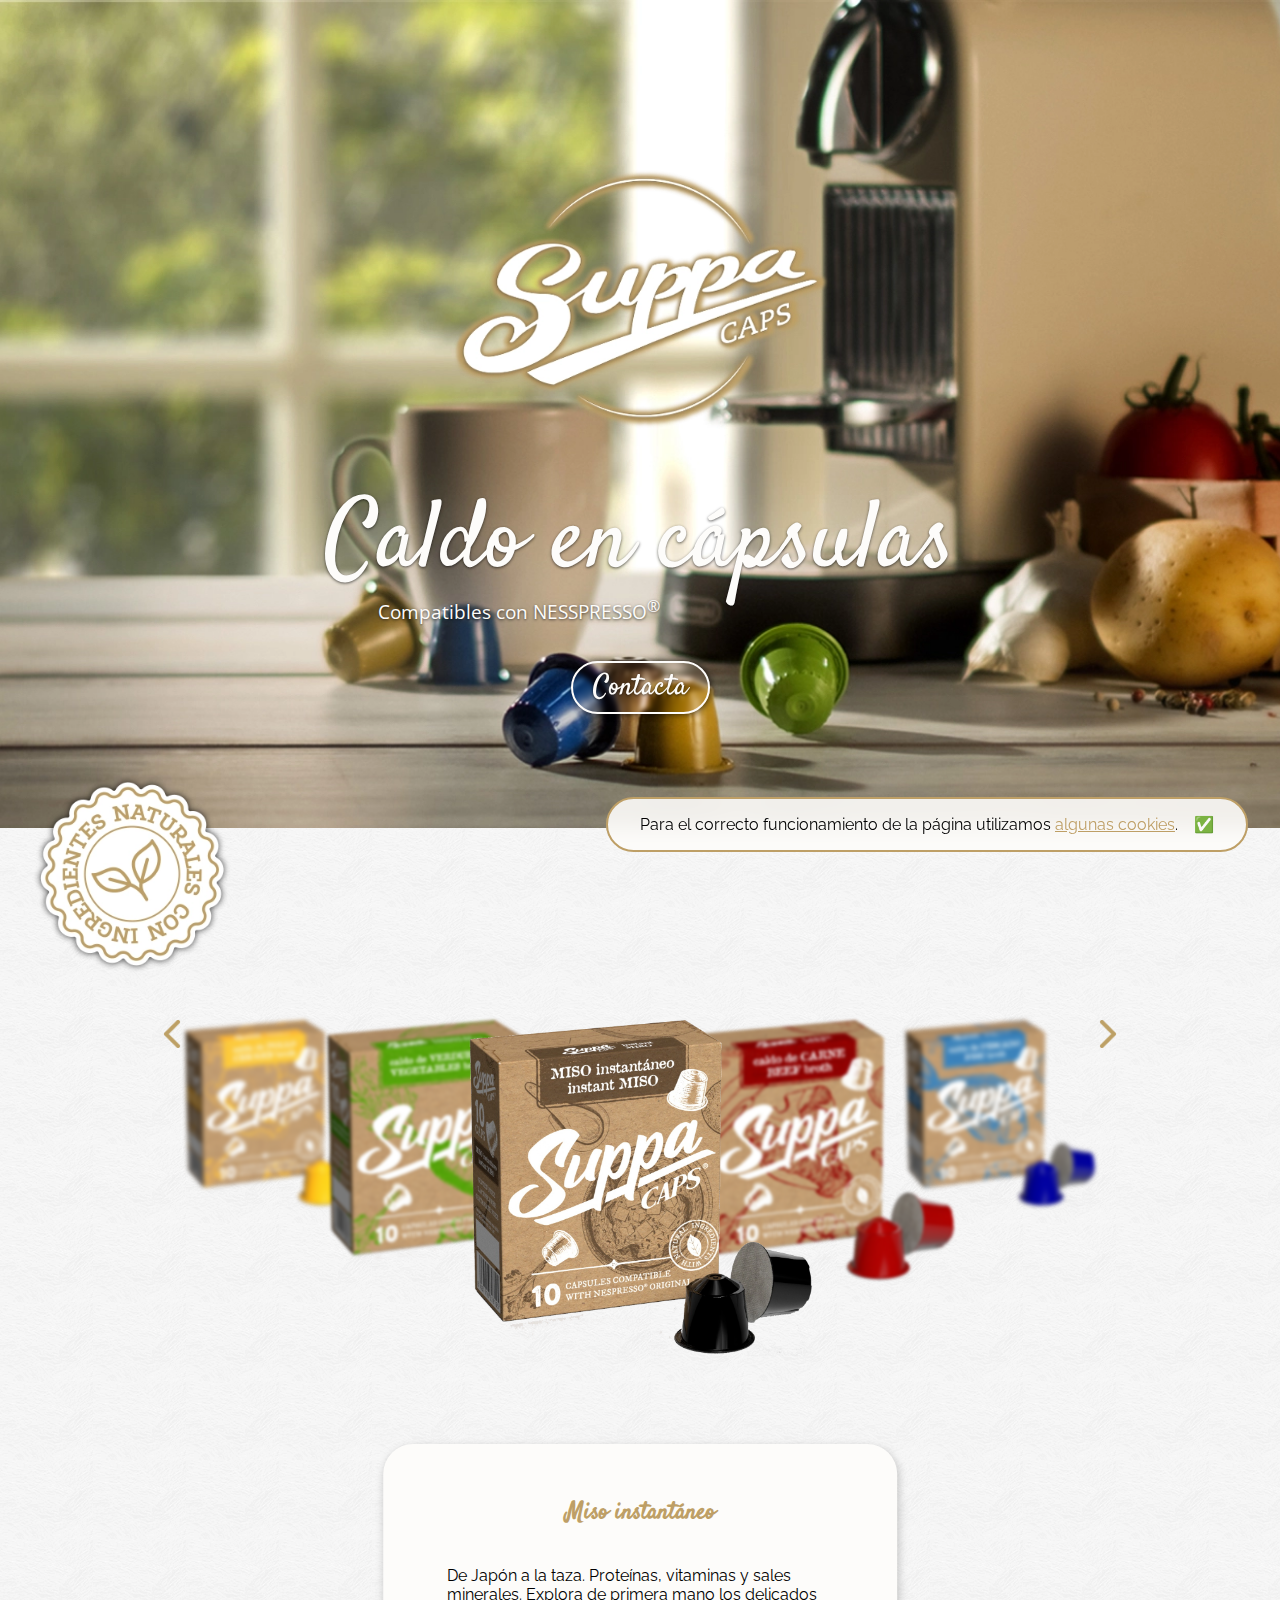
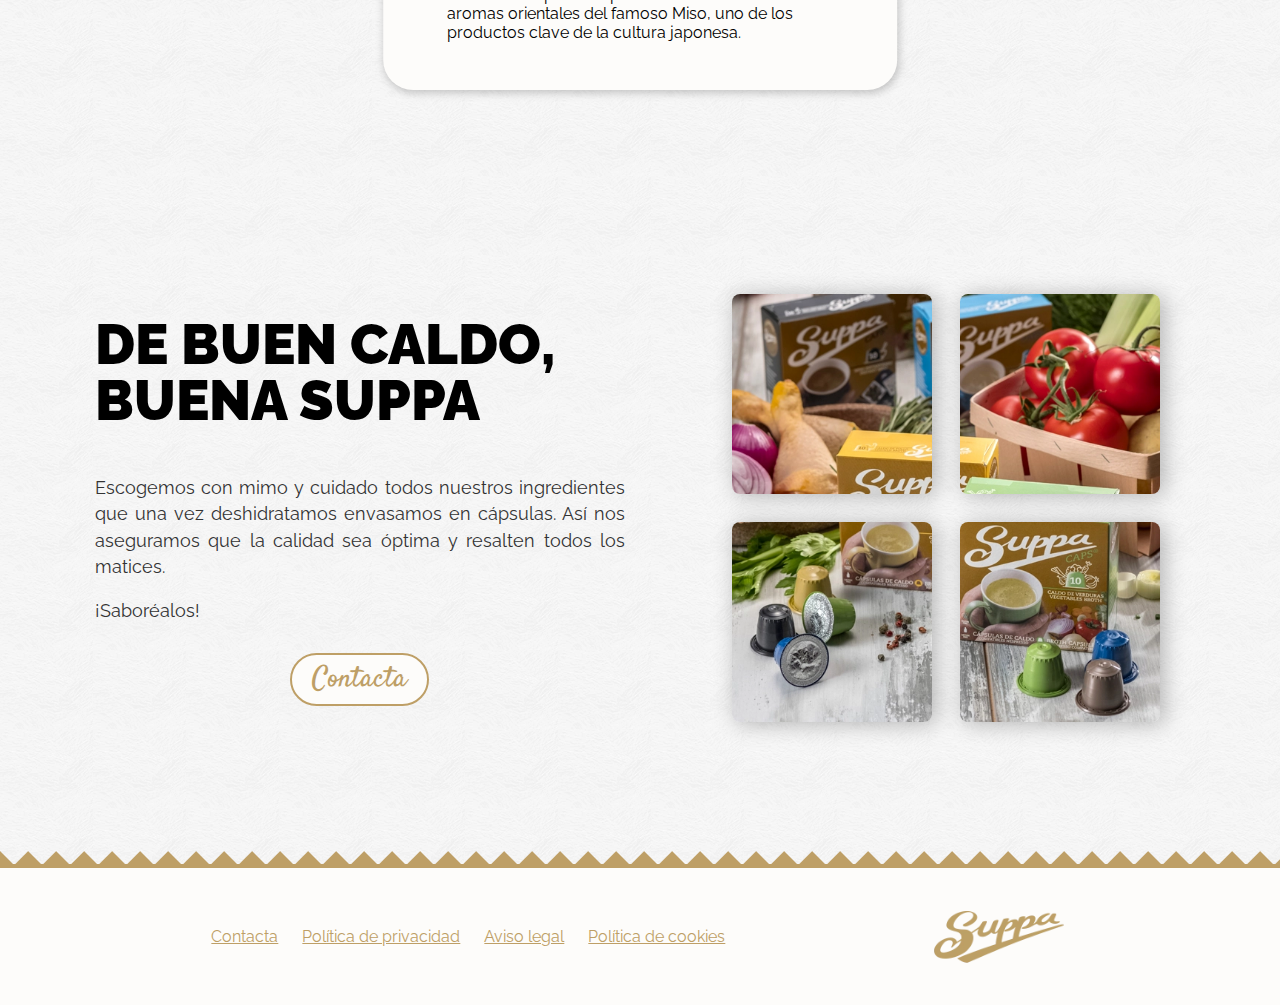
==== commit 1bada86b: "Add def slider" ====
--- a/index.html
+++ b/index.html
@@ -99,7 +99,7 @@
 		<div class="store" id="store">
 			<div class="store-elem">
 				<div class="header">
-					<img src="/assets/img/suppa-pollo.webp" loading="lazy" decoding="async"
+					<img src="/assets/img/a-suppa-pollo.webp" loading="lazy" decoding="async"
 						alt="Caldo de pollo en cápsulas para Nespresso">
 				</div>
 				<div class="content">
@@ -117,7 +117,7 @@
 			</div>
 			<div class="store-elem">
 				<div class="header">
-					<img src="/assets/img/suppa-vegetables.webp" loading="lazy" decoding="async"
+					<img src="/assets/img/a-suppa-vegetables.webp" loading="lazy" decoding="async"
 						alt="Caldo de verduras en cápsulas para Nespresso">
 				</div>
 				<div class="content">
@@ -135,7 +135,7 @@
 			</div>
 			<div class="store-elem">
 				<div class="header">
-					<img src="/assets/img/suppa-miso.webp" loading="lazy" decoding="async"
+					<img src="/assets/img/a-suppa-miso.webp" loading="lazy" decoding="async"
 						alt="Miso en cápsulas para Nespresso">
 				</div>
 				<div class="content">
@@ -153,7 +153,7 @@
 			</div>
 			<div class="store-elem">
 				<div class="header">
-					<img src="/assets/img/suppa-carne.webp" loading="lazy" decoding="async"
+					<img src="/assets/img/a-suppa-carne.webp" loading="lazy" decoding="async"
 						alt="Caldo de carne en cápsulas para Nespresso">
 				</div>
 				<div class="content">
@@ -171,7 +171,7 @@
 			</div>
 			<div class="store-elem">
 				<div class="header">
-					<img src="/assets/img/suppa-pescado.webp" loading="lazy" decoding="async"
+					<img src="/assets/img/a-suppa-pescado.webp" loading="lazy" decoding="async"
 						alt="Caldo de pescado en cápsulas para Nespresso">
 				</div>
 				<div class="content">
--- a/assets/css/styles.css
+++ b/assets/css/styles.css
@@ -274,7 +274,7 @@
 
 .store {
 	display: flex;
-	align-items: center;
+	align-items: flex-start;
 	justify-content: center;
 	flex-direction: row;
 	margin: 4rem 0;
@@ -285,13 +285,10 @@
 	min-height: 400px;
 }
 
-.store.blocked:before, .store.blocked:after {
+.store.blocked:before,
+.store.blocked:after {
 	opacity: 0.2;
 	cursor: not-allowed;
-}
-
-.store.animated > .store-elem {
-	animation: zoom-in-out 2s;
 }
 
 .store:before,
@@ -329,29 +326,18 @@
 	outline: 0;
 	margin: 0 -100px;
 	z-index: 1;
-	animation: moving 2s;
-	transition: z-index 2s;
 }
 
 .store-elem .header {
-	display: flex;
-	justify-content: center;
-	align-items: center;
 	width: 70%;
-	margin: 1rem 14px;
-	border-radius: 42px;
-	box-shadow: 4px 2px 22px #00000047;
-	object-fit: cover;
-	overflow: hidden;
 	filter: blur(1.4px);
-	user-select: none;
-	transition: width 2s, margin 2s, filter 2s, border-radius 2s;
 }
 
 .store-elem .header img {
 	object-fit: cover;
 	width: 100%;
 	height: 100%;
+	user-select: none;
 }
 
 .store-elem .content {
@@ -390,7 +376,6 @@
 .store-elem:first-child,
 .store-elem:last-child {
 	z-index: 0;
-	animation: moving-0 2s;
 }
 
 .store-elem:first-child .header,
@@ -401,7 +386,6 @@
 
 .store-elem:nth-child(3) {
 	z-index: 10;
-	animation: moving-10 2s;
 }
 
 .store-elem:nth-child(3) .content {
@@ -446,10 +430,6 @@
 
 .input-number-plus-minus {
 	display: none;
-}
-
-.die {
-	animation: die 2s;
 }
 
 .l-0 {
@@ -492,10 +472,6 @@
 	}
 }
 
-/*@keyframes die {
-	to: 
-}*/
-
 @keyframes zoom-in-out {
 	0% {
 		margin: 0 -100px;
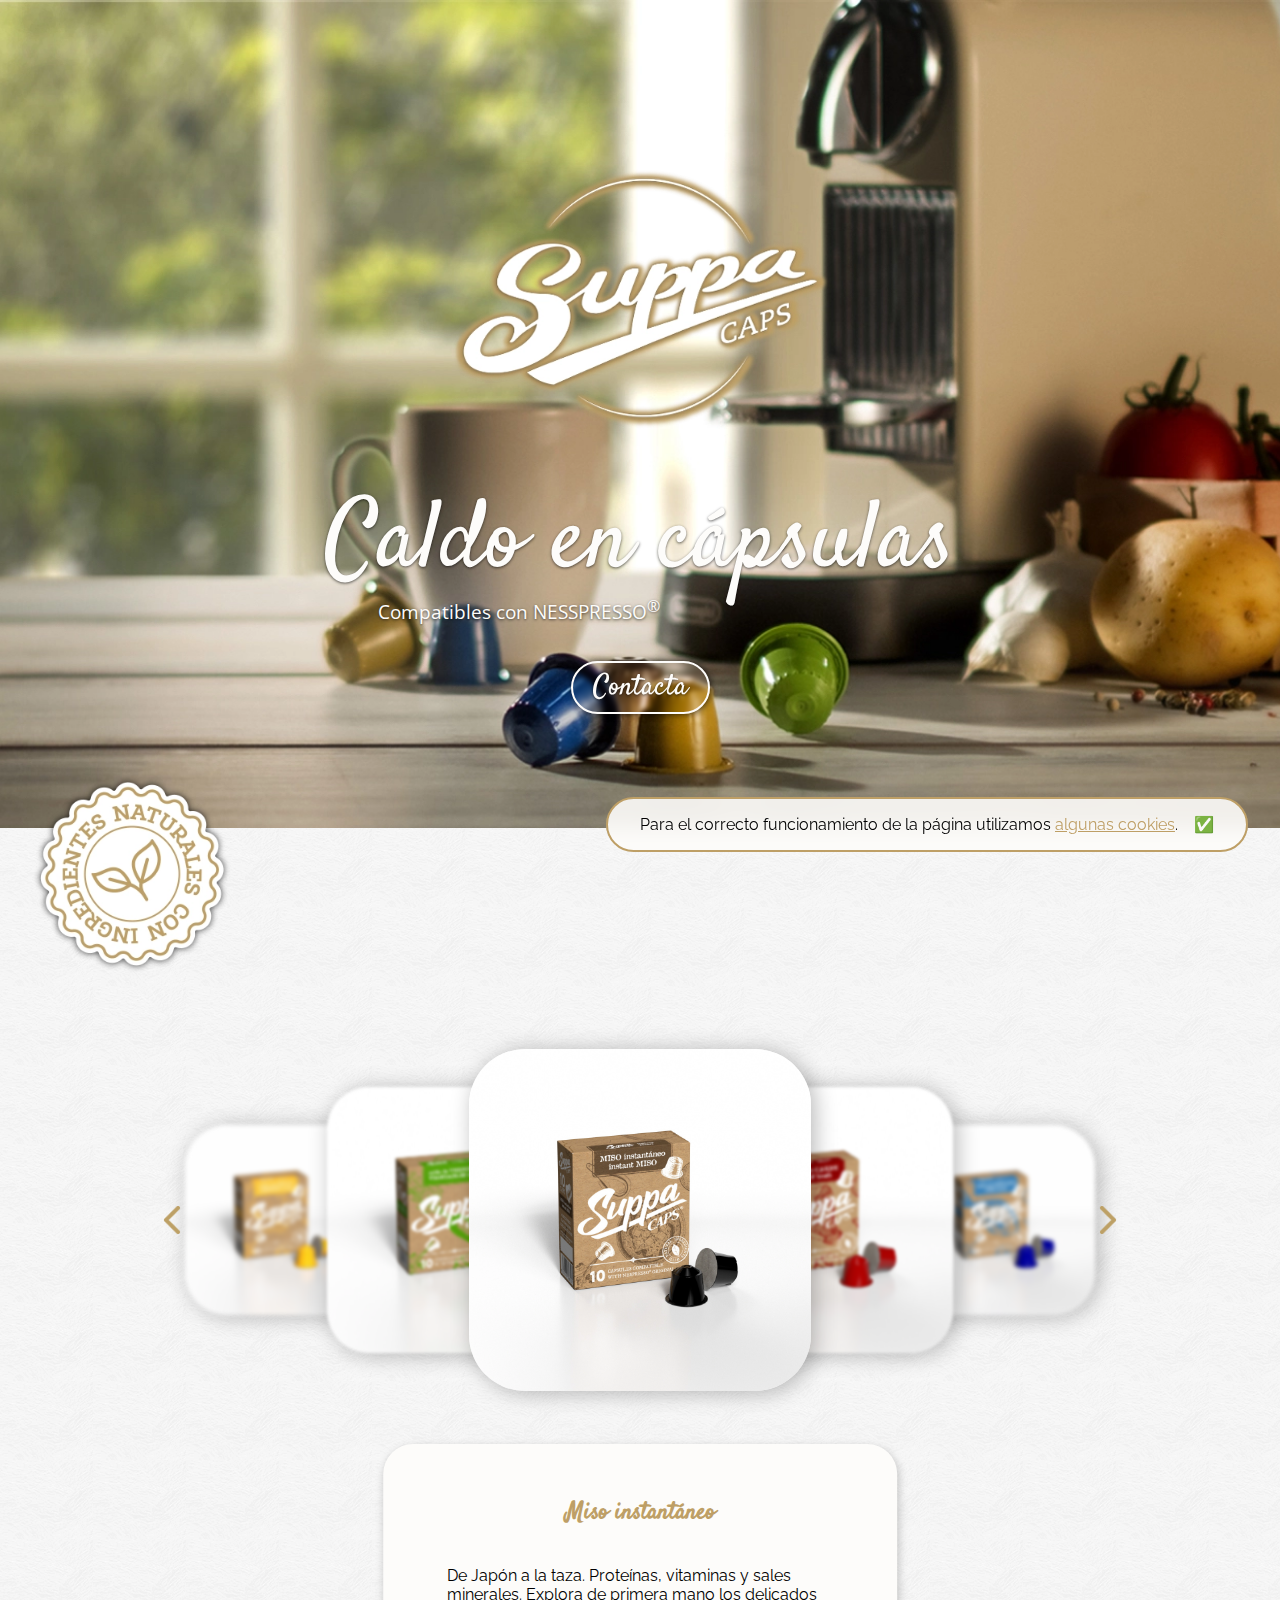
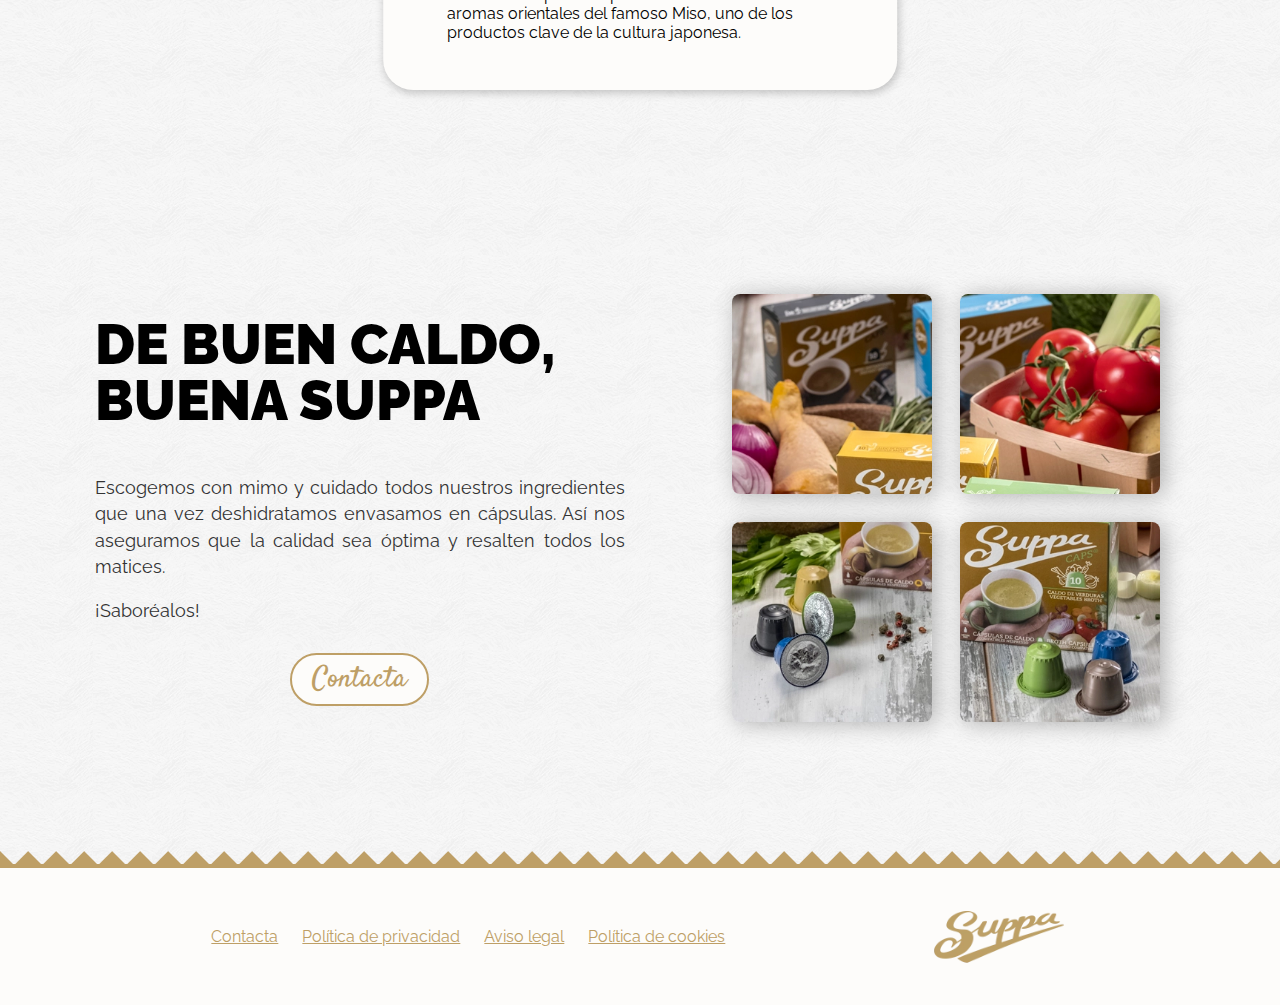
==== commit 90141e10: "Merge 335284bb0f9c21932311e8e44bba824ec36d8a83 into ef75e4f3e6e51b44ac6c10e7a2af9cfe37cca8e4" ====
--- a/index.html
+++ b/index.html
@@ -99,7 +99,7 @@
 		<div class="store" id="store">
 			<div class="store-elem">
 				<div class="header">
-					<img src="/assets/img/a-suppa-pollo.webp" loading="lazy" decoding="async"
+					<img src="/assets/img/suppa-pollo.webp" loading="lazy" decoding="async"
 						alt="Caldo de pollo en cápsulas para Nespresso">
 				</div>
 				<div class="content">
@@ -117,7 +117,7 @@
 			</div>
 			<div class="store-elem">
 				<div class="header">
-					<img src="/assets/img/a-suppa-vegetables.webp" loading="lazy" decoding="async"
+					<img src="/assets/img/suppa-vegetables.webp" loading="lazy" decoding="async"
 						alt="Caldo de verduras en cápsulas para Nespresso">
 				</div>
 				<div class="content">
@@ -135,7 +135,7 @@
 			</div>
 			<div class="store-elem">
 				<div class="header">
-					<img src="/assets/img/a-suppa-miso.webp" loading="lazy" decoding="async"
+					<img src="/assets/img/suppa-miso.webp" loading="lazy" decoding="async"
 						alt="Miso en cápsulas para Nespresso">
 				</div>
 				<div class="content">
@@ -153,7 +153,7 @@
 			</div>
 			<div class="store-elem">
 				<div class="header">
-					<img src="/assets/img/a-suppa-carne.webp" loading="lazy" decoding="async"
+					<img src="/assets/img/suppa-carne.webp" loading="lazy" decoding="async"
 						alt="Caldo de carne en cápsulas para Nespresso">
 				</div>
 				<div class="content">
@@ -171,7 +171,7 @@
 			</div>
 			<div class="store-elem">
 				<div class="header">
-					<img src="/assets/img/a-suppa-pescado.webp" loading="lazy" decoding="async"
+					<img src="/assets/img/suppa-pescado.webp" loading="lazy" decoding="async"
 						alt="Caldo de pescado en cápsulas para Nespresso">
 				</div>
 				<div class="content">
--- a/assets/css/styles.css
+++ b/assets/css/styles.css
@@ -274,7 +274,7 @@
 
 .store {
 	display: flex;
-	align-items: flex-start;
+	align-items: center;
 	justify-content: center;
 	flex-direction: row;
 	margin: 4rem 0;
@@ -285,10 +285,13 @@
 	min-height: 400px;
 }
 
-.store.blocked:before,
-.store.blocked:after {
+.store.blocked:before, .store.blocked:after {
 	opacity: 0.2;
 	cursor: not-allowed;
+}
+
+.store.animated > .store-elem {
+	animation: zoom-in-out 2s;
 }
 
 .store:before,
@@ -326,18 +329,29 @@
 	outline: 0;
 	margin: 0 -100px;
 	z-index: 1;
+	animation: moving 2s;
+	transition: z-index 2s;
 }
 
 .store-elem .header {
+	display: flex;
+	justify-content: center;
+	align-items: center;
 	width: 70%;
+	margin: 1rem 14px;
+	border-radius: 42px;
+	box-shadow: 4px 2px 22px #00000047;
+	object-fit: cover;
+	overflow: hidden;
 	filter: blur(1.4px);
+	user-select: none;
+	transition: width 2s, margin 2s, filter 2s, border-radius 2s;
 }
 
 .store-elem .header img {
 	object-fit: cover;
 	width: 100%;
 	height: 100%;
-	user-select: none;
 }
 
 .store-elem .content {
@@ -376,6 +390,7 @@
 .store-elem:first-child,
 .store-elem:last-child {
 	z-index: 0;
+	animation: moving-0 2s;
 }
 
 .store-elem:first-child .header,
@@ -386,6 +401,7 @@
 
 .store-elem:nth-child(3) {
 	z-index: 10;
+	animation: moving-10 2s;
 }
 
 .store-elem:nth-child(3) .content {
@@ -432,6 +448,10 @@
 	display: none;
 }
 
+.die {
+	animation: die 2s;
+}
+
 .l-0 {
 	z-index: 0;
 }
@@ -472,6 +492,10 @@
 	}
 }
 
+/*@keyframes die {
+	to: 
+}*/
+
 @keyframes zoom-in-out {
 	0% {
 		margin: 0 -100px;
